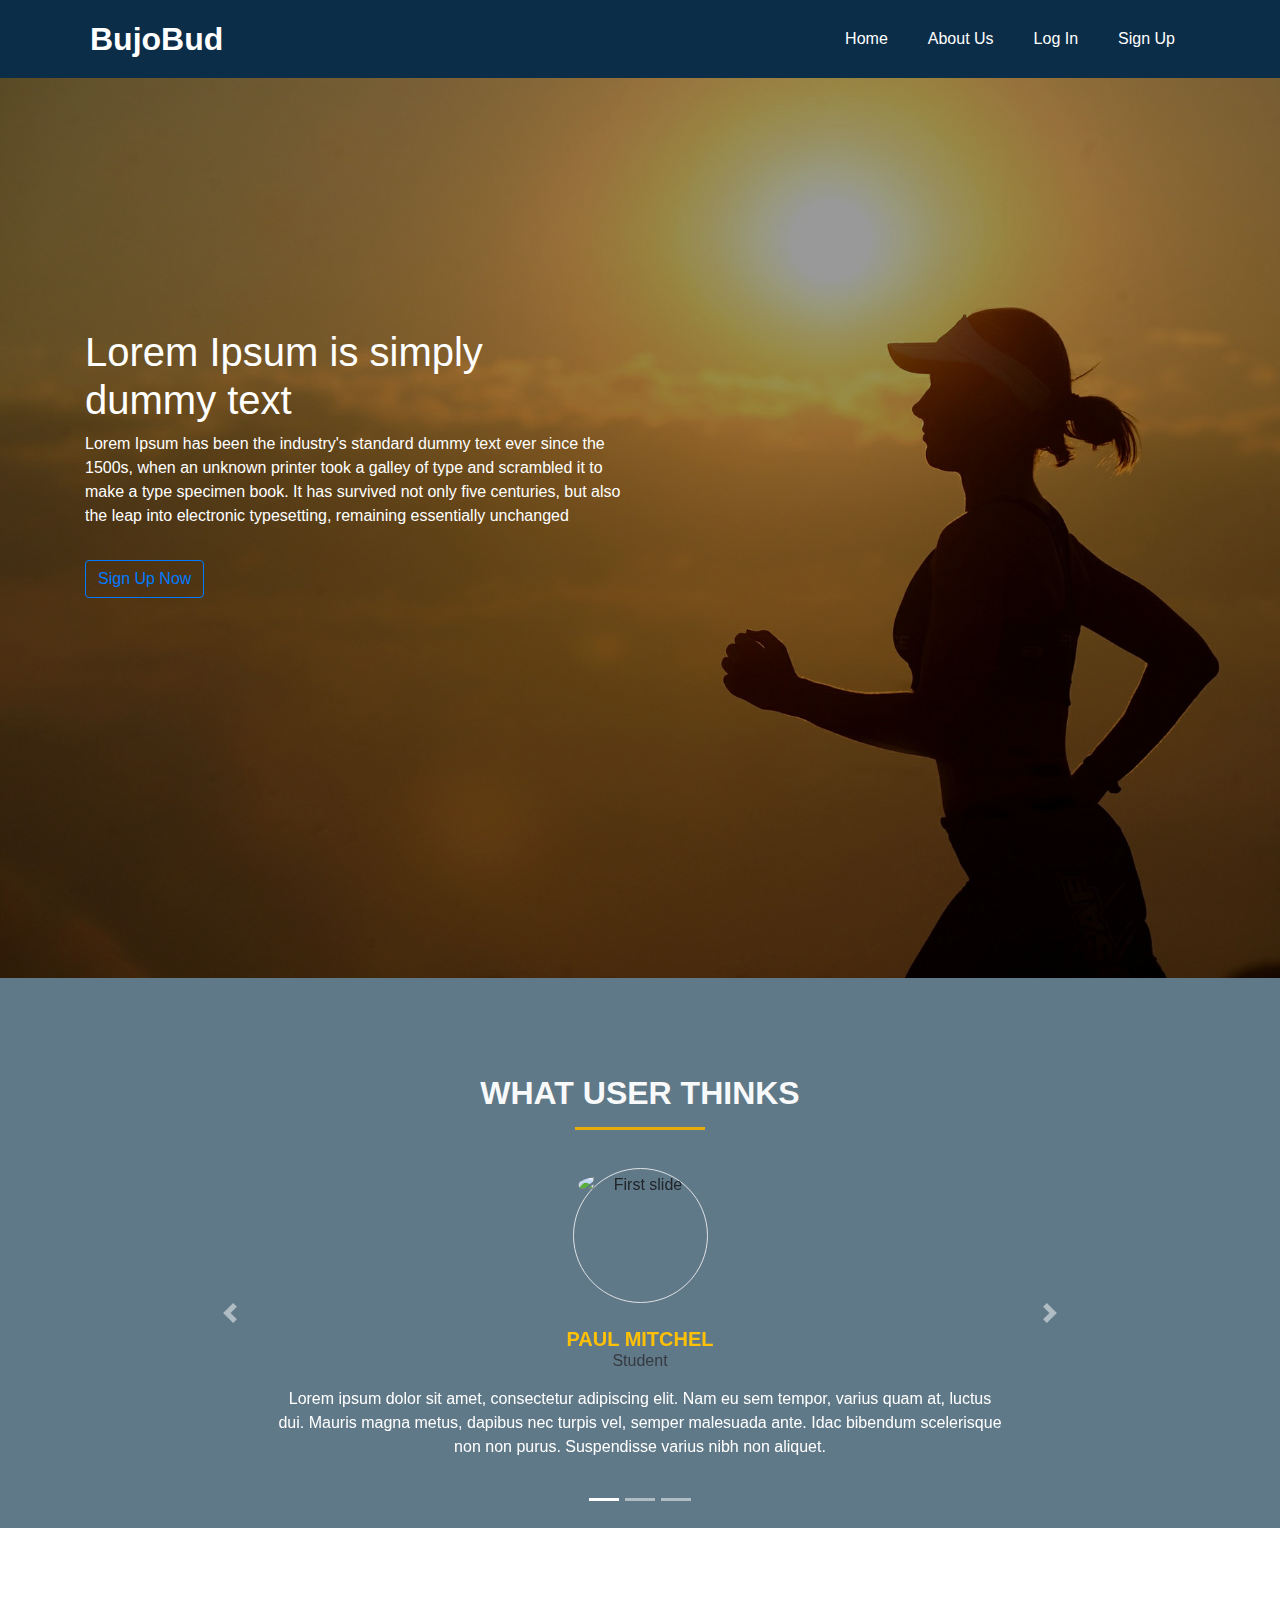
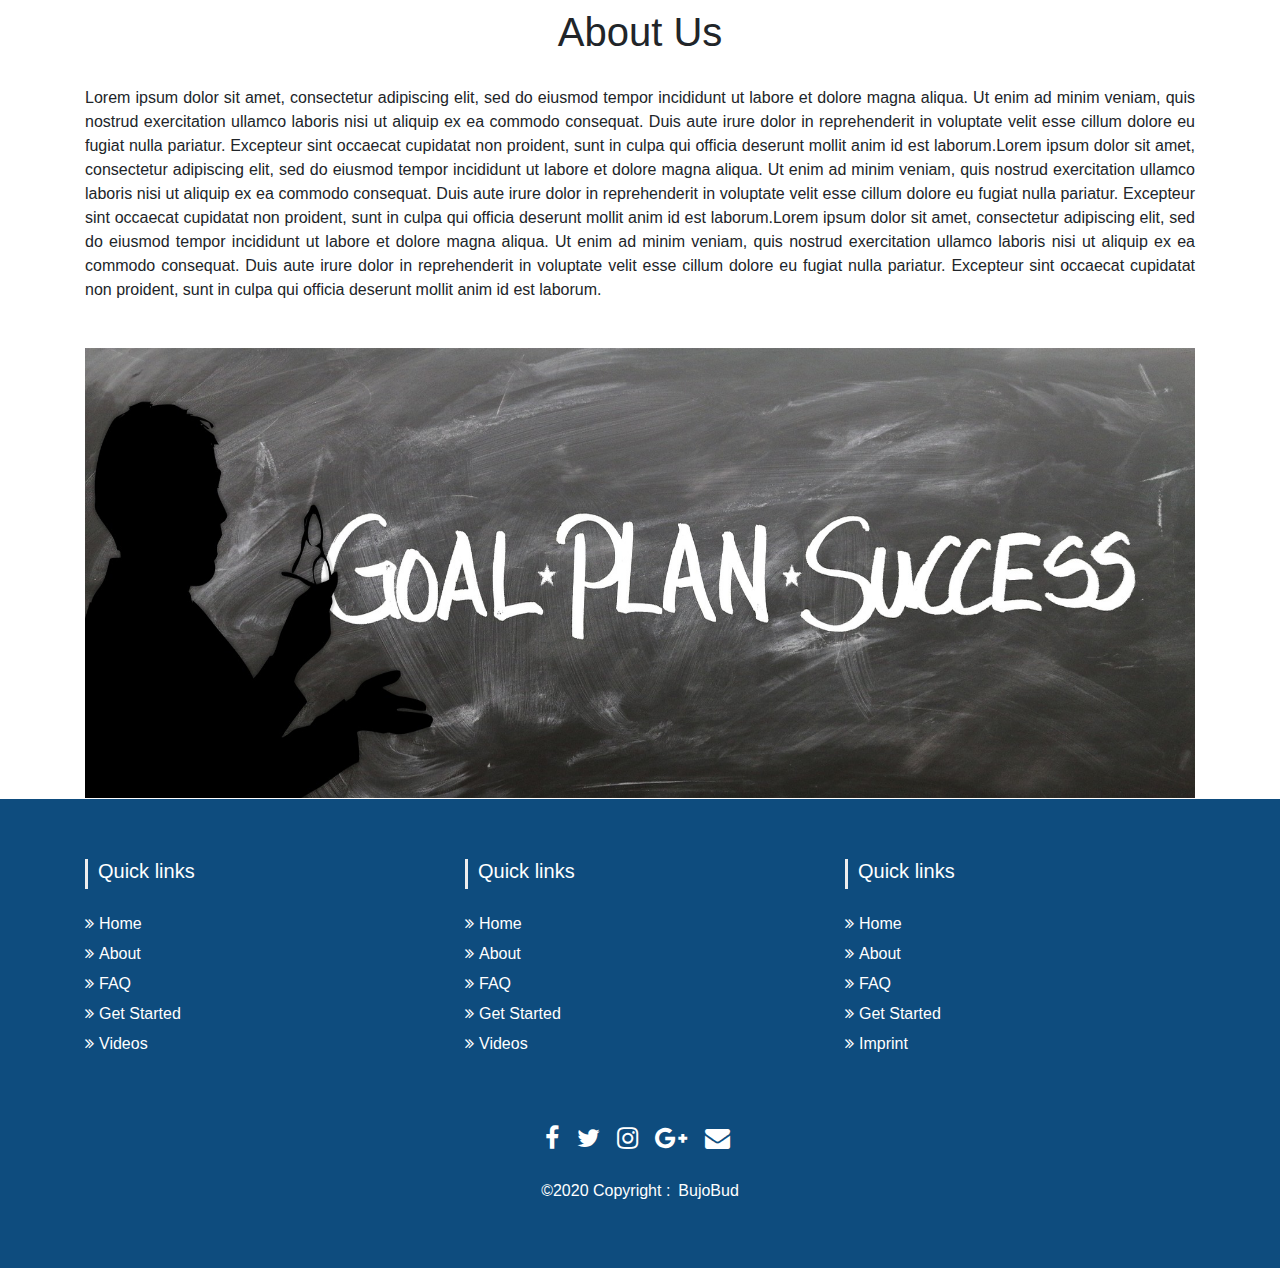
==== index.html @ 071b6a31 "sahara" ====
<!DOCTYPE html>
<html lang="en">

<head>
    <meta charset="UTF-8">
    <meta name="viewport" content="width=device-width, initial-scale=1.0">
    <link rel="stylesheet" href="css/bootstrap.min.css">
    <link rel="stylesheet" href="https://cdnjs.cloudflare.com/ajax/libs/font-awesome/4.7.0/css/font-awesome.css" />
    <link rel="stylesheet" href="css/style.css">
    <title>BujoBud</title>
</head>

<body>
    <nav class="navbar navbar-expand-lg navbar-dark bg-light">
        <div class="container">
            <a class="navbar-brand" href="#"> BujoBud </a>
            <button class="navbar-toggler" type="button" data-toggle="collapse" data-target="#navbarSupportedContent"
                aria-controls="navbarSupportedContent" aria-expanded="false" aria-label="Toggle navigation">
                <span class="navbar-toggler-icon"></span>
            </button>

            <div class="collapse navbar-collapse" id="navbarSupportedContent">
                <ul class="navbar-nav ml-auto">
                    <li class="nav-item active">
                        <a class="nav-link" href="#home">Home <span class="sr-only">(current)</span></a>
                    </li>

                    <li class="nav-item">
                        <a class="nav-link" href="#about">About Us</a>
                    </li>


                    <li class="nav-item">
                        <a class="nav-link" href="login.html">Log In</a>
                    </li>
                    <li class="nav-item">
                        <a class="nav-link" href="signup.html">Sign Up</a>
                    </li>

                </ul>

            </div>
        </div>
    </nav>
    <section id="banner">
        <div class="container">
            <div class="row">
                <div class="col-md-6">
                    <h1 class="banner_title">
                        Lorem Ipsum is simply dummy text
                    </h1>
                    <p class="paragraph">
                        Lorem Ipsum has been the industry's standard dummy text ever since the 1500s, when an unknown
                        printer took a galley of type and scrambled it to make a type specimen book. It has survived not
                        only five centuries, but also the leap into electronic typesetting, remaining essentially
                        unchanged
                    </p>
                    <a class="btn btn-outline-primary mt-3" href="#" role="button">Sign Up Now</a>
                </div>
            </div>
        </div>
    </section>

    <section id="bg-info">
        <div class="container">
            <div class="row">
                <div class="col-md-8 offset-md-2 col-10 offset-1 mt-5">
                    <h2 class="text-center mt-5 mb-5 pb-2 text-uppercase text-light"><strong>What User Thinks</strong>
                    </h2>
                    <div id="carouselExampleIndicators" class="carousel slide" data-ride="carousel">
                        <ol class="carousel-indicators">
                            <li data-target="#carouselExampleIndicators" data-slide-to="0" class="active"></li>
                            <li data-target="#carouselExampleIndicators" data-slide-to="1"></li>
                            <li data-target="#carouselExampleIndicators" data-slide-to="2"></li>
                        </ol>
                        <div class="carousel-inner mt-4">
                            <div class="carousel-item text-center active">
                                <div class="img-box p-1 border rounded-circle m-auto">
                                    <img class="d-block w-100 rounded-circle"
                                        src="http://nicesnippets.com/demo/profile-1.jpg" alt="First slide">
                                </div>
                                <h5 class="mt-4 mb-0"><strong class="text-warning text-uppercase">Paul Mitchel</strong>
                                </h5>
                                <h6 class="text-dark m-0">Student</h6>
                                <p class="m-0 pt-3 text-white">Lorem ipsum dolor sit amet, consectetur adipiscing elit.
                                    Nam eu sem tempor, varius quam at, luctus dui. Mauris magna metus, dapibus nec
                                    turpis vel, semper malesuada ante. Idac bibendum scelerisque non non purus.
                                    Suspendisse varius nibh non aliquet.</p>
                            </div>
                            <div class="carousel-item text-center">
                                <div class="img-box p-1 border rounded-circle m-auto">
                                    <img class="d-block w-100 rounded-circle"
                                        src="http://nicesnippets.com/demo/profile-3.jpg" alt="First slide">
                                </div>
                                <h5 class="mt-4 mb-0"><strong class="text-warning text-uppercase">Steve Fonsi</strong>
                                </h5>
                                <h6 class="text-dark m-0">Teacher</h6>
                                <p class="m-0 pt-3 text-white">Lorem ipsum dolor sit amet, consectetur adipiscing elit.
                                    Nam eu sem tempor, varius quam at, luctus dui. Mauris magna metus, dapibus nec
                                    turpis vel, semper malesuada ante. Idac bibendum scelerisque non non purus.
                                    Suspendisse varius nibh non aliquet.</p>
                            </div>
                            <div class="carousel-item text-center">
                                <div class="img-box p-1 border rounded-circle m-auto">
                                    <img class="d-block w-100 rounded-circle"
                                        src="http://nicesnippets.com/demo/profile-7.jpg" alt="First slide">
                                </div>
                                <h5 class="mt-4 mb-0"><strong class="text-warning text-uppercase">Daniel vebar</strong>
                                </h5>
                                <h6 class="text-dark m-0">Researcher</h6>
                                <p class="m-0 pt-3 text-white">Lorem ipsum dolor sit amet, consectetur adipiscing elit.
                                    Nam eu sem tempor, varius quam at, luctus dui. Mauris magna metus, dapibus nec
                                    turpis vel, semper malesuada ante. Idac bibendum scelerisque non non purus.
                                    Suspendisse varius nibh non aliquet.</p>
                            </div>
                        </div>
                        <a class="carousel-control-prev" href="#carouselExampleIndicators" role="button"
                            data-slide="prev">
                            <span class="carousel-control-prev-icon" aria-hidden="true"></span>
                            <span class="sr-only">Previous</span>
                        </a>
                        <a class="carousel-control-next" href="#carouselExampleIndicators" role="button"
                            data-slide="next">
                            <span class="carousel-control-next-icon" aria-hidden="true"></span>
                            <span class="sr-only">Next</span>
                        </a>
                    </div>
                </div>
            </div>
        </div>

    </section>
    <section id="about">
        <div class="container">
            <h1 class="heading">
                About Us
            </h1>
            <p>Lorem ipsum dolor sit amet, consectetur adipiscing elit, sed do eiusmod tempor incididunt
                ut labore et dolore magna aliqua. Ut enim ad minim veniam, quis nostrud exercitation ullamco laboris
                nisi ut aliquip ex ea commodo consequat. Duis aute irure dolor in reprehenderit in voluptate velit esse
                cillum dolore eu fugiat nulla pariatur. Excepteur sint occaecat cupidatat non proident, sunt in culpa
                qui officia deserunt mollit anim id est laborum.Lorem ipsum dolor sit amet, consectetur adipiscing elit,
                sed do eiusmod tempor incididunt ut labore et dolore magna aliqua. Ut enim ad minim veniam, quis nostrud
                exercitation ullamco laboris nisi ut aliquip ex ea commodo consequat. Duis aute irure dolor in
                reprehenderit in voluptate velit esse cillum dolore eu fugiat nulla pariatur. Excepteur sint occaecat
                cupidatat non proident, sunt in culpa qui officia deserunt mollit anim id est laborum.Lorem ipsum dolor
                sit amet, consectetur adipiscing elit, sed do eiusmod tempor incididunt ut labore et dolore magna
                aliqua. Ut enim ad minim veniam, quis nostrud exercitation ullamco laboris nisi ut aliquip ex ea commodo
                consequat. Duis aute irure dolor in reprehenderit in voluptate velit esse cillum dolore eu fugiat nulla
                pariatur. Excepteur sint occaecat cupidatat non proident, sunt in culpa qui officia deserunt mollit anim
                id est laborum.</p>
            <img src="img/about.jpg" alt="about image1" class="about_image">
        </div>
    </section>
    <section id="footer">
        <div class="container">
            <div class="row text-center text-xs-center text-sm-left text-md-left">
                <div class="col-xs-12 col-sm-4 col-md-4">
                    <h5>Quick links</h5>
                    <ul class="list-unstyled quick-links">
                        <li><a href="#"><i class="fa fa-angle-double-right"></i>Home</a></li>
                        <li><a href="#"><i class="fa fa-angle-double-right"></i>About</a></li>
                        <li><a href="#"><i class="fa fa-angle-double-right"></i>FAQ</a></li>
                        <li><a href="#"><i class="fa fa-angle-double-right"></i>Get Started</a></li>
                        <li><a href="#"><i class="fa fa-angle-double-right"></i>Videos</a></li>
                    </ul>
                </div>
                <div class="col-xs-12 col-sm-4 col-md-4">
                    <h5>Quick links</h5>
                    <ul class="list-unstyled quick-links">
                        <li><a href="#"><i class="fa fa-angle-double-right"></i>Home</a></li>
                        <li><a href="#"><i class="fa fa-angle-double-right"></i>About</a></li>
                        <li><a href="#"><i class="fa fa-angle-double-right"></i>FAQ</a></li>
                        <li><a href="#"><i class="fa fa-angle-double-right"></i>Get
                                Started</a></li>
                        <li><a href="#"><i class="fa fa-angle-double-right"></i>Videos</a></li>
                    </ul>
                </div>
                <div class="col-xs-12 col-sm-4 col-md-4">
                    <h5>Quick links</h5>
                    <ul class="list-unstyled quick-links">
                        <li><a href="#"><i class="fa fa-angle-double-right"></i>Home</a></li>
                        <li><a href="#"><i class="fa fa-angle-double-right"></i>About</a></li>
                        <li><a href="#"><i class="fa fa-angle-double-right"></i>FAQ</a></li>
                        <li><a href="#"><i class="fa fa-angle-double-right"></i>Get
                                Started</a></li>
                        <li><a href="https://wwwe.sunlimetech.com" title="Design and developed by"><i
                                    class="fa fa-angle-double-right"></i>Imprint</a></li>
                    </ul>
                </div>
            </div>
            <div class="row">
                <div class="col-xs-12 col-sm-12 col-md-12 mt-2 mt-sm-5">
                    <ul class="list-unstyled list-inline social text-center">
                        <li class="list-inline-item"><a href="#"><i class="fa fa-facebook"></i></a></li>
                        <li class="list-inline-item"><a href="#"><i class="fa fa-twitter"></i></a></li>
                        <li class="list-inline-item"><a href="#"><i class="fa fa-instagram"></i></a></li>
                        <li class="list-inline-item"><a href="#"><i class="fa fa-google-plus"></i></a></li>
                        <li class="list-inline-item"><a href="#" target="_blank"><i class="fa fa-envelope"></i></a></li>
                    </ul>
                </div>
                <hr>
            </div>
            <div class="row">
                <div class="col-xs-12 col-sm-12 col-md-12 mt-2 mt-sm-2 text-center text-white">

                    <p class="h6">©2020 Copyright :<a class="text-green ml-2" href="#" target="_blank">BujoBud
                        </a></p>
                </div>
                <hr>
            </div>
        </div>
    </section>








    <script src="https://code.jquery.com/jquery-3.5.1.min.js"></script>
    <script src="https://cdnjs.cloudflare.com/ajax/libs/popper.js/1.16.0/umd/popper.min.js"></script>
    <script src="js/bootstrap.min.js"></script>

</body>

</html>
---- css/style.css ----
* {
    margin: 0;
    padding: 0;
}

.navbar {
    background-color: #0C2D48 !important;
    padding: 10px 0;
}
.navbar-brand{
    font-weight: 600;
    font-size: 2em;
    color: #262626;
    margin-left: 5px;
}



.navbar-nav li {
    padding: 0 10px;
}

.navbar-nav li a {
    color: #ffffff !important;
    font-weight:normal;
    border: 2px solid #0C2D48;
    transition: 0.7s;
}

.navbar-nav li a:hover {
    background-color:#0C2D48 !important;
    border-bottom: 2px solid #2E8BC0;
}


#banner{
    background: linear-gradient(rgba(0,0,0,0.4), rgba(0,0,0,0.4)),url(../img/workout1.jpg);
    color: #ffffff;
    background-size: cover;
    min-height: 100vh;
    background-position: center;
    padding: 250px 0 200px;
}


#bg-info{
    font-family: 'Lato', sans-serif;
    background:#607988 !important;
    height: 550px;
}
h2{
	position: relative;
}
h2::after{
	content: "";
	width: 130px;
	position: absolute;
	margin: 0 auto;
	height: 3px;
	background: #e7ac09;
	left: 0;
	right: 0;
	bottom: -10px;
}

.carousel-inner .carousel-item .img-box{
	width: 135px;
    height: 135px;
}
.carousel-control-prev{
	left: -100px;
}
.carousel-control-next{
	right: -100px;
}
.carousel-indicators{
	top: 320px;
}
@media (min-width: 320px) and (max-width: 640px) {
	.carousel-inner .carousel-item p{
		font-size: 14px;
	}
	.carousel-control-prev{
		left: -40px;
	}
	.carousel-control-next{
		right: -40px;
	}
 	
}
#about h1{
    text-align: center;
}
#about{
    background:white;
    margin-top: 80px;
    text-align: justify;
}
#about p{
    margin-top: 30px;
}
#about img{
    positon: absolute;
    width: 100%;
    min-height:50vh;
    margin-top: 30px;
}
section .section-title {
    text-align: center;
    color: #0e4c7e;
    margin-bottom: 50px;
    text-transform: uppercase;
}

#footer {
    margin-top: 1px;
    padding: 60px 0;
    background: #0e4c7e!important;
}

#footer h5 {
    padding-left: 10px;
    border-left: 3px solid #eeeeee;
    padding-bottom: 6px;
    margin-bottom: 20px;
    color: #ffffff;
}

#footer a {
    color: #ffffff;
    text-decoration: none !important;
    background-color: transparent;
    -webkit-text-decoration-skip: objects;
}

#footer ul.social li {
    padding: 3px 0;
}

#footer ul.social li a i {
    margin-right: 5px;
    font-size: 25px;
    -webkit-transition: .5s all ease;
    -moz-transition: .5s all ease;
    transition: .5s all ease;
}

#footer ul.social li:hover a i {
    font-size: 30px;
    margin-top: -10px;
}

#footer ul.social li a,
#footer ul.quick-links li a {
    color: #ffffff;
}

#footer ul.social li a:hover {
    color: #eeeeee;
}

#footer ul.quick-links li {
    padding: 3px 0;
    -webkit-transition: .5s all ease;
    -moz-transition: .5s all ease;
    transition: .5s all ease;
}

#footer ul.quick-links li:hover {
    padding: 3px 0;
    margin-left: 5px;
    font-weight: 700;
}

#footer ul.quick-links li a i {
    margin-right: 5px;
}

#footer ul.quick-links li:hover a i {
    font-weight: 700;
}

@media (max-width:767px) {
    #footer h5 {
        padding-left: 0;
        border-left: transparent;
        padding-bottom: 0px;
        margin-bottom: 10px;
    }
}


/* LOg In */

#login {
    background: linear-gradient(rgba(0,0,0,0.7), rgba(0,0,0,0.7)), url(../img/homework3.jpg);
}
#login .container #login-row #login-column #login-box {
    margin-top: 80px;
    margin-bottom: 100px;
    max-width: 600px;
    height: 350px;
    border: 1px solid #9C9C9C;
    border-radius: 10px;
    background-color: #000000;
  }
  #login .container #login-row #login-column #login-box #login-form {
    padding: 20px;
  }
  
  #login .container #login-row #login-column #login-box #login-form #register-link {
    margin-top: -40px;
  }

  /*Registration Form */
  #signup {
    background: linear-gradient(rgba(0,0,0,0.8), rgba(0,0,0,0.7)), url(../img/homework2.jpg);
}
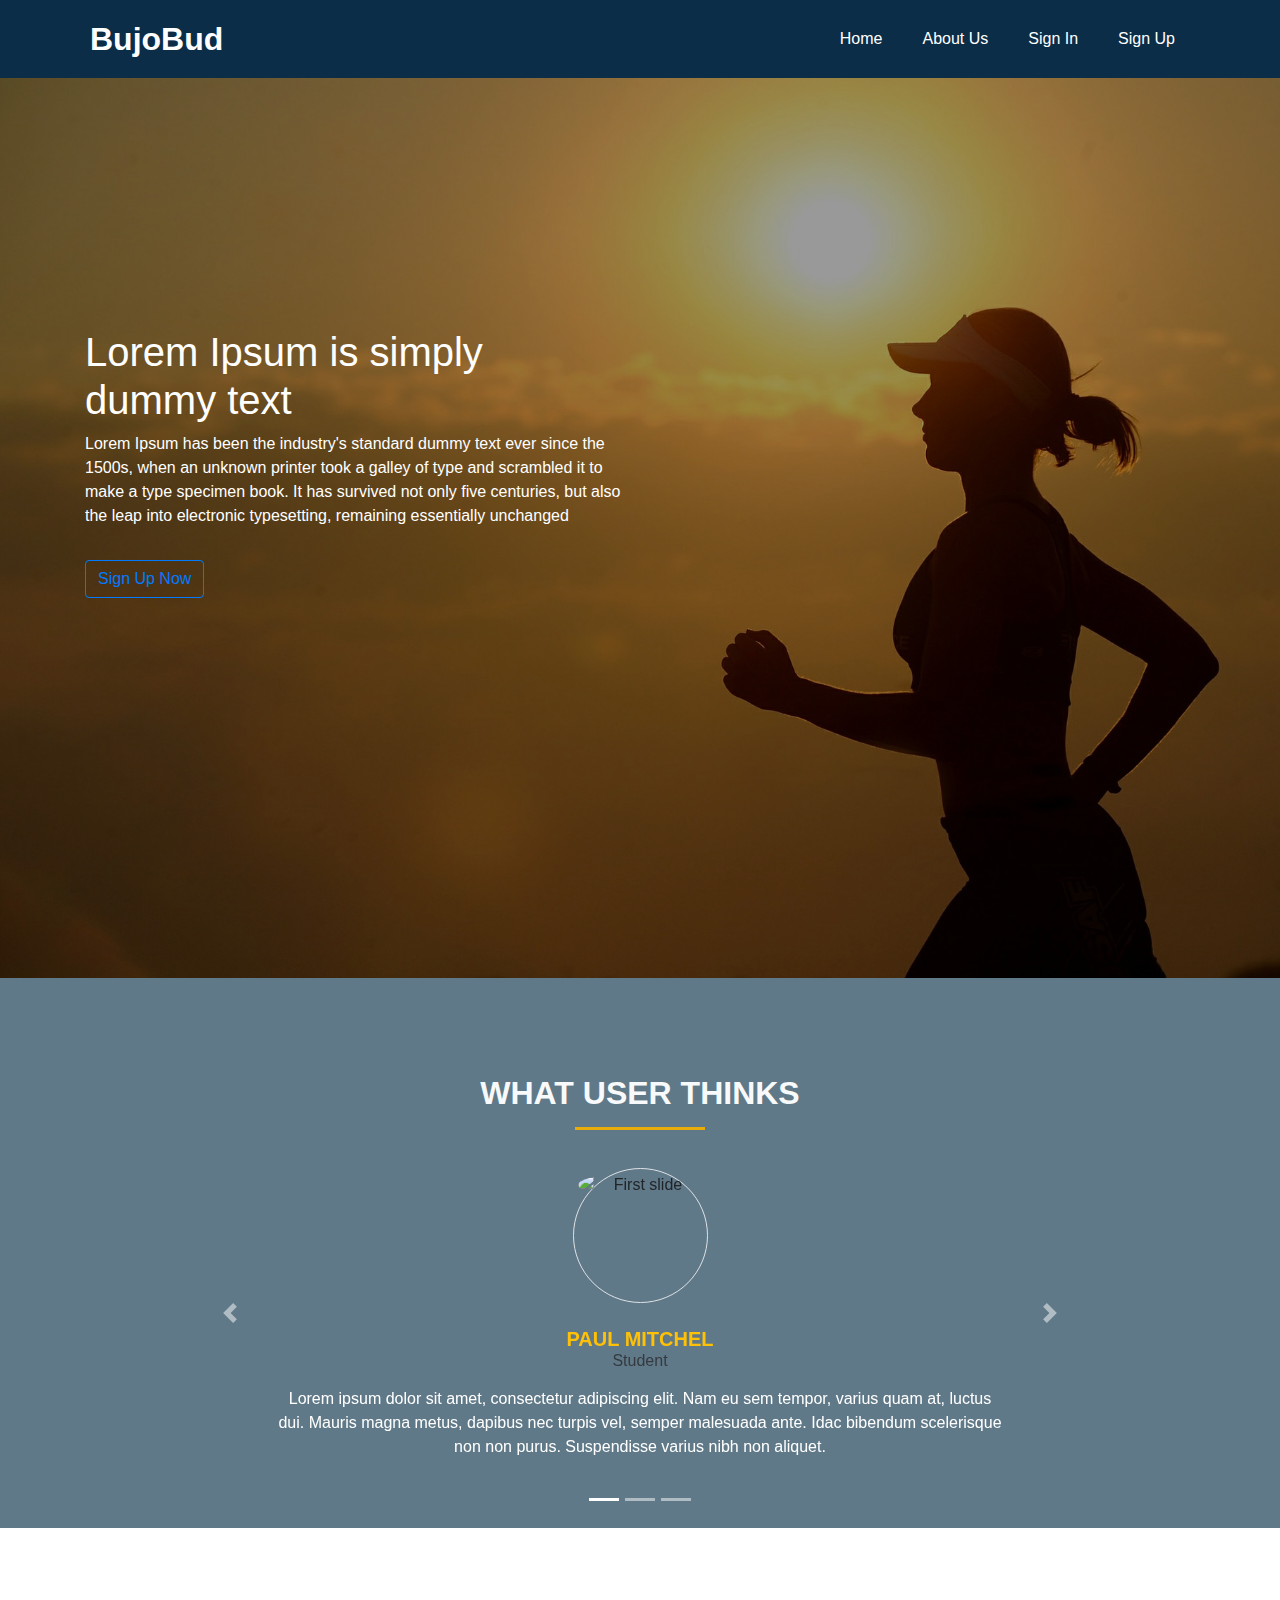
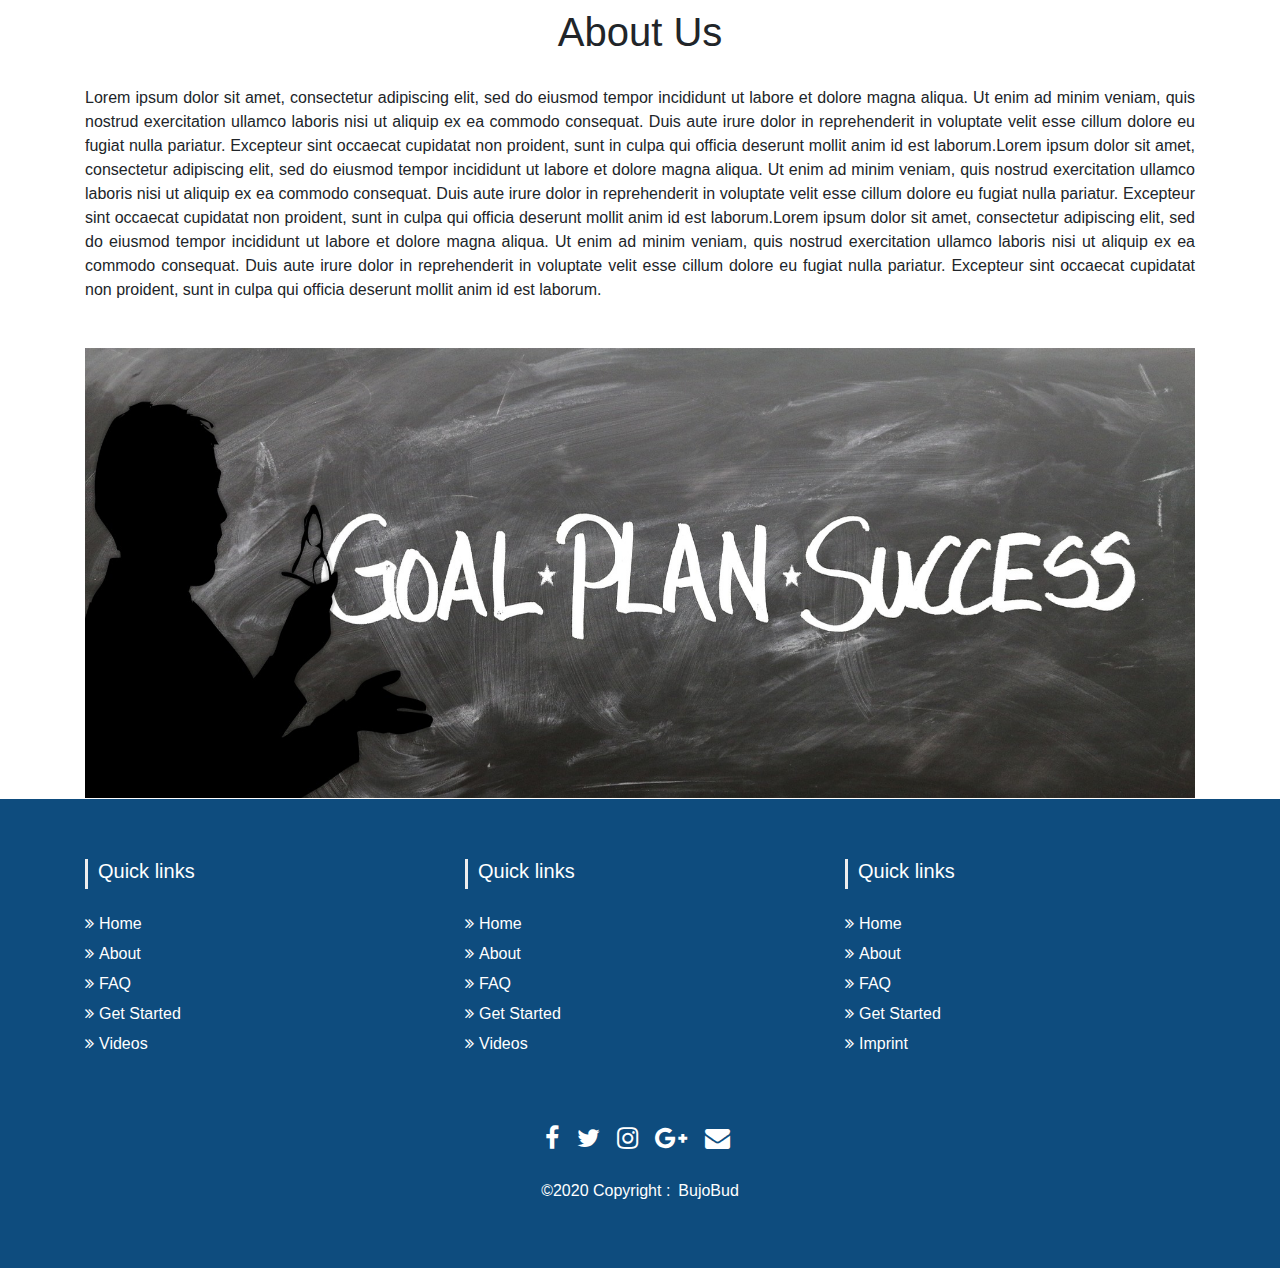
==== commit 0a4e3594: "edit" ====
--- a/index.html
+++ b/index.html
@@ -11,7 +11,7 @@
 </head>
 
 <body>
-    <nav class="navbar navbar-expand-lg navbar-dark bg-light">
+    <nav class="navbar sticky-top navbar-expand-lg navbar-dark bg-light">
         <div class="container">
             <a class="navbar-brand" href="#"> BujoBud </a>
             <button class="navbar-toggler" type="button" data-toggle="collapse" data-target="#navbarSupportedContent"
@@ -31,7 +31,7 @@
 
 
                     <li class="nav-item">
-                        <a class="nav-link" href="login.html">Log In</a>
+                        <a class="nav-link" href="login.html">Sign In</a>
                     </li>
                     <li class="nav-item">
                         <a class="nav-link" href="signup.html">Sign Up</a>
--- a/css/style.css
+++ b/css/style.css
@@ -93,7 +93,7 @@
 }
 #about{
     background:white;
-    margin-top: 80px;
+    padding-top: 80px;
     text-align: justify;
 }
 #about p{
@@ -214,8 +214,28 @@
 
   /*Registration Form */
   #signup {
-    background: linear-gradient(rgba(0,0,0,0.8), rgba(0,0,0,0.7)), url(../img/homework2.jpg);
-}
+    background: linear-gradient(rgba(0,0,0,0.7), rgba(0,0,0,0.7)), url(../img/reg.jpg);
+    
+}
+ .title{
+    color:cyan;
+}
+
+#signup .container #signup-row #signup-column #signup-box{
+    margin-top: 80px;
+    margin-bottom: 100px;
+    max-width: 600px;
+    height: 560px;
+    border: 1px solid #eeeeee;
+    border-radius: 10px;
+    background-color: #000000;
+
+}
+#signup .container #signup-row #signup-column #signup-box #signup-form{
+    padding:  20px;
+}
+
+
 
 
   
